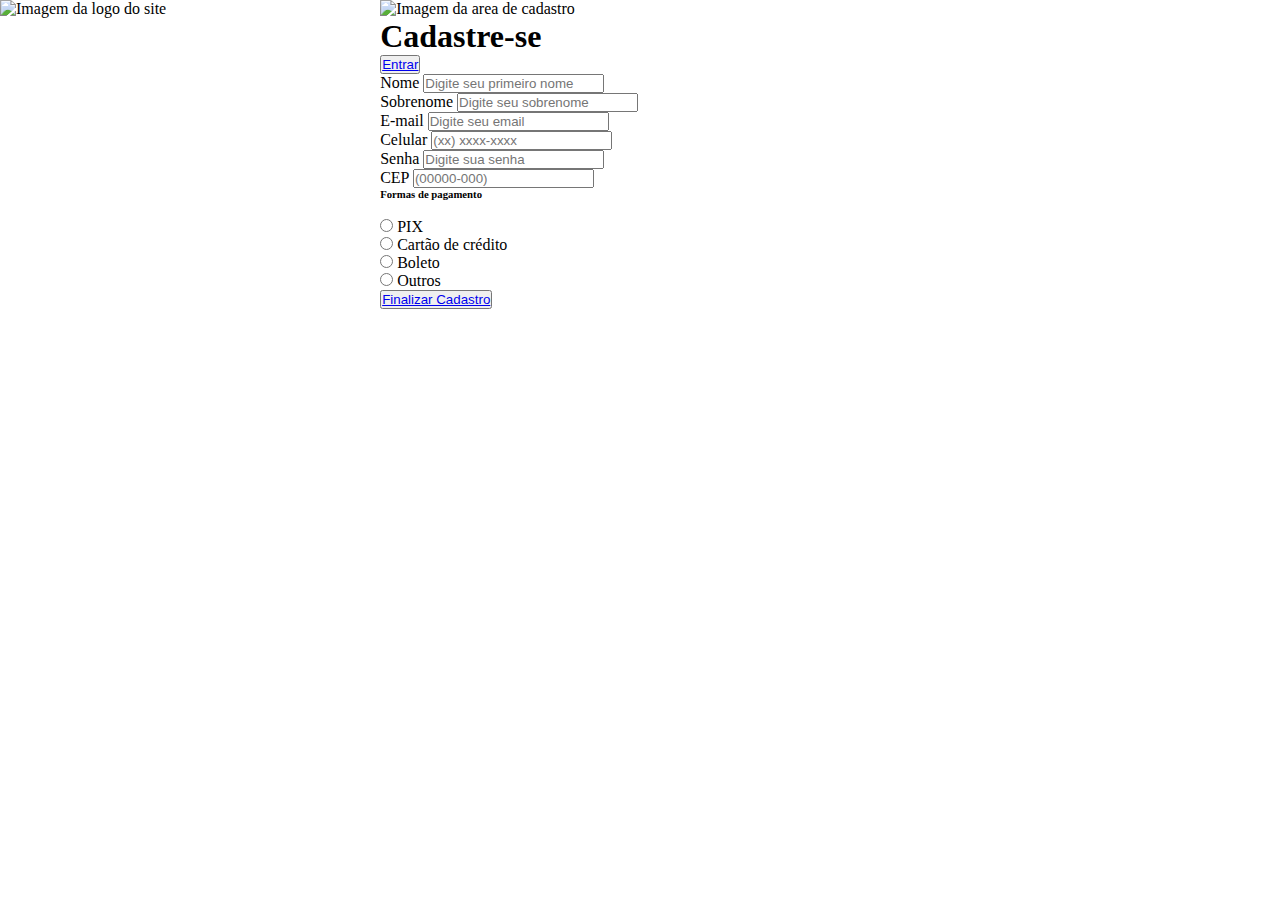
==== cadastro.html @ 622343d0 "atualizacao 1" ====
<!DOCTYPE html>
<html lang="pt-br">
<head>
    <meta charset="UTF-8">
    <link rel="stylesheet" href="CSS/style.css">
    <title>OneViolinStrings</title>
</head>
<body id="body2">
    <header class="grid_c2">
        <div id="logo2">
            <img src="imagem/logo.png" alt="Imagem da logo do site">
        </div>
    </header>

    <main class="grid_p2">
        <div class="elemento_father3">  
            <div class="form-img">
                <img src="imagem/undraw_empty_cart_co35.svg" alt="Imagem da area de cadastro">
            </div>
            <div class="form">
                <form action="#">
                    <div class="form_c">
                        <div class="form-title">
                            <h1>Cadastre-se</h1>
                        </div>
                        <div class="login-button">
                            <button><a href="#">Entrar</a></button>
                        </div>
                    </div>
                    <div class="input_mother">
                        <div class="input_son">
                            <label for="primeironome">Nome</label>
                            <input id="primeironome" type="text" name="primeironome" placeholder="Digite seu primeiro nome" required> 
                        </div>
                        <div class="input_son">
                            <label for="ultimonome">Sobrenome</label>
                            <input id="ultimonome" type="text" name="ultimonome" placeholder="Digite seu sobrenome" required> 
                        </div>
                        <div class="input_son">
                            <label for="email">E-mail</label>
                            <input id="email" type="email" name="email" placeholder="Digite seu email" required> 
                        </div>
                        <div class="input_son">
                            <label for="celular">Celular</label>
                            <input id="celular" type="tel" name="celular" placeholder="(xx) xxxx-xxxx" required> 
                        </div>
                        <div class="input_son">
                            <label for="senha">Senha</label>
                            <input id="senha" type="password" name="senha" placeholder="Digite sua senha" required> 
                        </div>
                        <div class="input_son">
                            <label for="CEP">CEP</label>
                            <input id="CEP" type="tel" name="CEP" placeholder="(00000-000)" required> 
                        </div>
                    </div>

                    <div class="formas-inputs">
                        <div class="genero_title">
                            <h6>Formas de pagamento</h6>
                        </div>
<br>
                        <div class="forma-grupo">
                            <div class="forma-input">
                                <input type="radio" id="PIX" name="forma">
                                <label for="PIX">PIX</label>
                            </div>
                            <div class="forma-input">
                                <input type="radio" id="Cartão de crédito" name="forma">
                                <label for="Cartão de crédito">Cartão de crédito</label>                               
                            </div>
                            <div class="forma-input">
                                <input type="radio" id="boleto" name="forma">
                                <label for="boleto">Boleto</label>                               
                            </div>                            
                            <div class="forma-input">
                                <input type="radio" id="outros" name="forma">
                                <label for="outros">Outros</label>                               
                            </div>
                        </div>  
                        </div> 
                                           
                        <div class="cadastrar-button">
                            <button><a href="index.html">Finalizar Cadastro</a></button>
                            
                        </div>
                </form>
            </div>
        </div>
    </main>





    <footer>



    </footer>
    
</body>
</html>
---- CSS/style.css ----
*{
    margin: 0%;  
    padding: 0% ;
 }
 /* #cc7a48 #f1ac6d #8c440c #ad6650  */
 body{
     /* background-color: black; */
     display: grid;
     grid-template-columns: auto auto auto auto;
     grid-template-rows: 0.2fr 0.1fr auto auto;
     grid-template-areas: 
     "cab cab cab cab"
     "sec pri pri pri"
     "sec pri pri pri"
     "fot fot fot fot"
     ;
 }
 
 
 .grid_c{
     display: flex;
     grid-area: cab;
     background-color: #cc7a48;
     width: 100%;
     height: 100%;
     align-items: center;
     justify-content: center;
     text-align: center;
    
} 

#menu li{
    display: inline;
    text-align: center;
    font-size: x-large;
    color: black;
    border-radius: 8px;
    border: 4px 8px;
    background-color: #b2bec3;
    padding: 4px 12px;
    margin: 25px;
}
 
 
 .grid_p{
     align-items: ce;
     grid-area: pri;
     background-color: #fff
 }
 
 
 .grid_s{
     
     grid-area: sec;
     background-color: #8c440c 
 }
 
 
 .grid_r{
     display: grid;
     grid-area: fot;
     background-color: #ad6650
 
 }

.title{
    font-family: 'Franklin Gothic Medium', 'Arial Narrow', Arial, sans-serif;
    font-size: 40px;
    font-weight: bold;
    position: relative;
    text-align: center;
    text-transform: uppercase;
    margin-top: 50px;
}


.elemento_father{
    display: flex;
    flex-wrap: wrap;
    width: 100%;
    justify-content: center;
    align-items: center;
    margin: 50px 0;
}

.son{
    width: 21%;
    margin: 15px;
    box-sizing: border-box;
    float: left;
    text-align: center;
    font-family: Arial, "Helvetica Neue", Helvetica, sans-serif;
    border-radius: 20px;
    cursor: pointer;
    padding-top: 10px;
    box-shadow: 0 14px 28px rgba(0,0,0,0.25), 0 10px 10 rgba(0,0,0,0.22);
    transition: .3s;
    background-color: #e0e9ee;

}

.son:hover{
    box-shadow: 0 3px 6px rgba(0,0,0,0.16),
    0 3px 6px rgba(0,0,0,0.23);
    transition: translate(0px, -8px);

}

.son img{
    width: 190px;
    height: 180px;
    text-align: center;
    margin: 0 auto;
    display: block;
}

.son p{
    text-align: center;
    color: #b2bec3;
    padding-top: 0 8px;

}

.son h6{
    font-size: 26px;
    text-align: center;
    color: #222f3e;
    margin: 2%;

}


.son h3{
    text-align: center;
    font-size: 30px;
    margin: 5%;
    padding-top: 10px;
 }


.son ul{
    display: flex;
    list-style: none;
    justify-content: center;
    align-items: center;
    padding-top: 0%;

} 

.son li{
    padding-top: 5px;
}

.fa{
    font-size: 26px;
    transition: .4s;
    margin: 3px;
}

.fa:hover{
    transform: scale(1.3);
    transition: .6s;
}

.checked{
    color: #ff9f43;
}


.son button{
    text-align: center;
    font-size: 24px;
    color: #fff;
    width: 100% ;
    padding: 15px;
    border: 0%;
    outline: none;
    cursor: pointer;
    margin-top: 5px;
    border-radius: 20px;
    
}

.add_carrinho-1{
    background-color: #cc7a48;
}



.add_carrinho-2{
    background-color: #cc7a48;
}



.add_carrinho-3{
    background-color: #cc7a48;
}
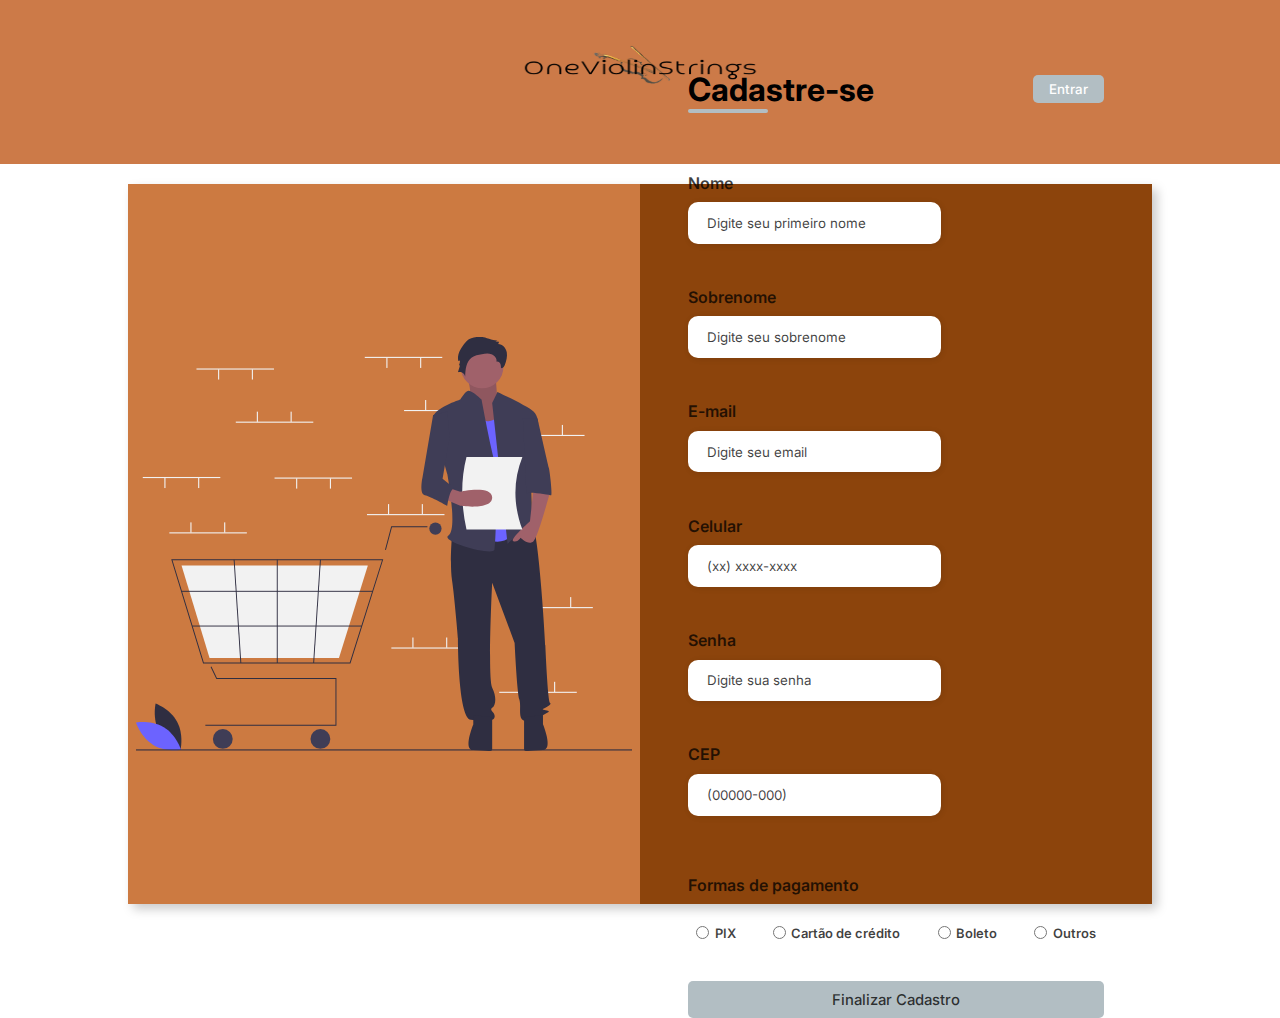
==== commit 93bb3dd7: "Add files via upload" ====
--- a/cadastro.html
+++ b/cadastro.html
@@ -1,19 +1,21 @@
 <!DOCTYPE html>
 <html lang="pt-br">
+
 <head>
     <meta charset="UTF-8">
-    <link rel="stylesheet" href="CSS/style.css">
+    <link rel="stylesheet" href="CSS/style.css"> <!--Link da página CSS-->
     <title>OneViolinStrings</title>
 </head>
+
 <body id="body2">
     <header class="grid_c2">
         <div id="logo2">
-            <img src="imagem/logo.png" alt="Imagem da logo do site">
+            <img src="imagem/logo.png" alt="Imagem da logo do site"> <!--IMG da logo-->
         </div>
     </header>
 
-    <main class="grid_p2">
-        <div class="elemento_father3">  
+    <main class="grid_p2"> <!--Formulário de cadastro-->
+        <div class="elemento_father3">
             <div class="form-img">
                 <img src="imagem/undraw_empty_cart_co35.svg" alt="Imagem da area de cadastro">
             </div>
@@ -24,33 +26,35 @@
                             <h1>Cadastre-se</h1>
                         </div>
                         <div class="login-button">
-                            <button><a href="#">Entrar</a></button>
+                            <button><a href="logincadastro.html">Entrar</a></button> <!-- Ao clicar neste botão irá para outra página-->
                         </div>
                     </div>
                     <div class="input_mother">
                         <div class="input_son">
                             <label for="primeironome">Nome</label>
-                            <input id="primeironome" type="text" name="primeironome" placeholder="Digite seu primeiro nome" required> 
+                            <input id="primeironome" type="text" name="primeironome"
+                                placeholder="Digite seu primeiro nome" required>
                         </div>
                         <div class="input_son">
                             <label for="ultimonome">Sobrenome</label>
-                            <input id="ultimonome" type="text" name="ultimonome" placeholder="Digite seu sobrenome" required> 
+                            <input id="ultimonome" type="text" name="ultimonome" placeholder="Digite seu sobrenome"
+                                required>
                         </div>
                         <div class="input_son">
                             <label for="email">E-mail</label>
-                            <input id="email" type="email" name="email" placeholder="Digite seu email" required> 
+                            <input id="email" type="email" name="email" placeholder="Digite seu email" required>
                         </div>
                         <div class="input_son">
                             <label for="celular">Celular</label>
-                            <input id="celular" type="tel" name="celular" placeholder="(xx) xxxx-xxxx" required> 
+                            <input id="celular" type="tel" name="celular" placeholder="(xx) xxxx-xxxx" required>
                         </div>
                         <div class="input_son">
                             <label for="senha">Senha</label>
-                            <input id="senha" type="password" name="senha" placeholder="Digite sua senha" required> 
+                            <input id="senha" type="password" name="senha" placeholder="Digite sua senha" required>
                         </div>
                         <div class="input_son">
                             <label for="CEP">CEP</label>
-                            <input id="CEP" type="tel" name="CEP" placeholder="(00000-000)" required> 
+                            <input id="CEP" type="tel" name="CEP" placeholder="(00000-000)" required>
                         </div>
                     </div>
 
@@ -58,7 +62,7 @@
                         <div class="genero_title">
                             <h6>Formas de pagamento</h6>
                         </div>
-<br>
+                        <br>
                         <div class="forma-grupo">
                             <div class="forma-input">
                                 <input type="radio" id="PIX" name="forma">
@@ -66,37 +70,34 @@
                             </div>
                             <div class="forma-input">
                                 <input type="radio" id="Cartão de crédito" name="forma">
-                                <label for="Cartão de crédito">Cartão de crédito</label>                               
+                                <label for="Cartão de crédito">Cartão de crédito</label>
                             </div>
                             <div class="forma-input">
                                 <input type="radio" id="boleto" name="forma">
-                                <label for="boleto">Boleto</label>                               
-                            </div>                            
+                                <label for="boleto">Boleto</label>
+                            </div>
                             <div class="forma-input">
                                 <input type="radio" id="outros" name="forma">
-                                <label for="outros">Outros</label>                               
+                                <label for="outros">Outros</label>
                             </div>
-                        </div>  
-                        </div> 
-                                           
-                        <div class="cadastrar-button">
-                            <button><a href="index.html">Finalizar Cadastro</a></button>
-                            
                         </div>
+                    </div>
+
+                    <div class="cadastrar-button">
+                        <button><a href="index.html">Finalizar Cadastro</a></button>
+
+                    </div>
                 </form>
             </div>
         </div>
     </main>
-
-
-
-
 
     <footer>
 
 
 
     </footer>
-    
+
 </body>
+
 </html>--- a/CSS/style.css
+++ b/CSS/style.css
@@ -1,198 +1,768 @@
-*{
-    margin: 0%;  
-    padding: 0% ;
- }
- /* #cc7a48 #f1ac6d #8c440c #ad6650  */
- body{
-     /* background-color: black; */
-     display: grid;
-     grid-template-columns: auto auto auto auto;
-     grid-template-rows: 0.2fr 0.1fr auto auto;
-     grid-template-areas: 
-     "cab cab cab cab"
-     "sec pri pri pri"
-     "sec pri pri pri"
-     "fot fot fot fot"
-     ;
- }
- 
- 
- .grid_c{
-     display: flex;
-     grid-area: cab;
-     background-color: #cc7a48;
-     width: 100%;
-     height: 100%;
-     align-items: center;
-     justify-content: center;
-     text-align: center;
-    
-} 
-
-#menu li{
-    display: inline;
-    text-align: center;
-    font-size: x-large;
-    color: black;
-    border-radius: 8px;
-    border: 4px 8px;
-    background-color: #b2bec3;
-    padding: 4px 12px;
-    margin: 25px;
-}
- 
- 
- .grid_p{
-     align-items: ce;
-     grid-area: pri;
-     background-color: #fff
- }
- 
- 
- .grid_s{
-     
-     grid-area: sec;
-     background-color: #8c440c 
- }
- 
- 
- .grid_r{
-     display: grid;
-     grid-area: fot;
-     background-color: #ad6650
- 
- }
-
-.title{
-    font-family: 'Franklin Gothic Medium', 'Arial Narrow', Arial, sans-serif;
-    font-size: 40px;
-    font-weight: bold;
-    position: relative;
-    text-align: center;
-    text-transform: uppercase;
-    margin-top: 50px;
-}
-
-
-.elemento_father{
-    display: flex;
-    flex-wrap: wrap;
-    width: 100%;
-    justify-content: center;
-    align-items: center;
-    margin: 50px 0;
-}
-
-.son{
-    width: 21%;
-    margin: 15px;
-    box-sizing: border-box;
-    float: left;
-    text-align: center;
-    font-family: Arial, "Helvetica Neue", Helvetica, sans-serif;
-    border-radius: 20px;
-    cursor: pointer;
-    padding-top: 10px;
-    box-shadow: 0 14px 28px rgba(0,0,0,0.25), 0 10px 10 rgba(0,0,0,0.22);
-    transition: .3s;
-    background-color: #e0e9ee;
-
-}
-
-.son:hover{
-    box-shadow: 0 3px 6px rgba(0,0,0,0.16),
-    0 3px 6px rgba(0,0,0,0.23);
-    transition: translate(0px, -8px);
-
-}
-
-.son img{
-    width: 190px;
-    height: 180px;
-    text-align: center;
-    margin: 0 auto;
-    display: block;
-}
-
-.son p{
-    text-align: center;
-    color: #b2bec3;
-    padding-top: 0 8px;
-
-}
-
-.son h6{
-    font-size: 26px;
-    text-align: center;
-    color: #222f3e;
-    margin: 2%;
-
-}
-
-
-.son h3{
-    text-align: center;
-    font-size: 30px;
-    margin: 5%;
-    padding-top: 10px;
- }
-
-
-.son ul{
-    display: flex;
-    list-style: none;
-    justify-content: center;
-    align-items: center;
-    padding-top: 0%;
-
-} 
-
-.son li{
-    padding-top: 5px;
-}
-
-.fa{
-    font-size: 26px;
-    transition: .4s;
-    margin: 3px;
-}
-
-.fa:hover{
-    transform: scale(1.3);
-    transition: .6s;
-}
-
-.checked{
-    color: #ff9f43;
-}
-
-
-.son button{
-    text-align: center;
-    font-size: 24px;
-    color: #fff;
-    width: 100% ;
-    padding: 15px;
-    border: 0%;
-    outline: none;
-    cursor: pointer;
-    margin-top: 5px;
-    border-radius: 20px;
-    
-}
-
-.add_carrinho-1{
-    background-color: #cc7a48;
-}
-
-
-
-.add_carrinho-2{
-    background-color: #cc7a48;
-}
-
-
-
-.add_carrinho-3{
-    background-color: #cc7a48;
-}+@import url('https://fonts.googleapis.com/css2?family=Inter:wght@300;400;500;600&display=swap');
+
+*{
+    margin: 0%;  
+    padding: 0% ;
+    box-sizing: border-box;
+    font-family: 'Inter', sans-serif;
+ }
+ /* #cc7a48 #f1ac6d #8c440c #ad6650  */
+ body{
+     display: grid;
+     grid-template-columns: auto auto auto auto;
+     grid-template-rows: 0.3fr 0.1fr auto auto;
+     grid-template-areas: 
+     "cab cab cab cab"
+     "sec pri pri pri"
+     "sec pri pri pri"
+     "fot fot fot fot";
+ }
+ 
+ .grid_c{
+     display: flex;
+     grid-area: cab;
+     background-color: #cc7a48;
+     width: 100%;
+     height: 90%;
+     align-items: center;
+     justify-content: center;
+     text-align: center;
+}
+
+#logo img{
+    width: 20rem;
+    height: 11rem;
+    position: relative;
+    right: 370px;
+    top: 7px;
+    transition: transform 0.3s ease;
+    cursor: pointer;
+}
+
+#logo img:hover{
+    transform: translatey(10px);
+}
+
+#menu li{
+    display: inline;
+    position: relative;
+    text-align: center;
+    font-size: x-large;
+    color: black;
+    border-radius: 8px;
+    border: 4px 8px;
+    background-color: #b2bec3;
+    padding: 4px 12px;
+    margin: 40px;
+    right: 90px;
+    
+}
+
+.elemento_father{
+    display: flex;
+    position: relative;
+    gap: 15px;
+    left: 10rem;
+}
+
+.elemento_father img{
+    align-items: center;
+    width: 45px;
+}
+
+
+
+
+ .grid_p{
+     grid-area: pri;
+     background-color: #fff
+ }
+ 
+ .grid_s{
+     
+     grid-area: sec;
+     background-color: #8c440c 
+ }
+ 
+ .grid_r{
+     display: grid;
+     grid-area: fot;
+     background-color: #ad6650
+ }
+
+.title{
+    font-size: 40px;
+    font-weight: bold;
+    position: relative;
+    text-align: center;
+    text-transform: uppercase;
+    margin-top: 50px;
+}
+
+.elemento_father2{
+    display: flex;
+    flex-wrap: wrap;
+    width: 100%;
+    justify-content: center;
+    align-items: center;
+    margin: 50px 0;
+}
+
+.son{
+    width: 21%;
+    margin: 15px;
+    box-sizing: border-box;
+    float: left;
+    text-align: center;
+    font-family: Arial, "Helvetica Neue", Helvetica, sans-serif;
+    border-radius: 20px;
+    cursor: pointer;
+    padding-top: 10px;
+    box-shadow: 0 14px 28px rgba(0,0,0,0.25), 0 10px 10 rgba(0,0,0,0.22);
+    transition: .3s;
+    background-color: #e0e9ee;
+}
+
+.son:hover{
+    box-shadow: 0 3px 6px rgba(0,0,0,0.16),
+    0 3px 6px rgba(0,0,0,0.23);
+    transition: translate(0px, -8px);
+}
+
+.son img{
+    width: 190px;
+    height: 180px;
+    text-align: center;
+    margin: 0 auto;
+    display: block;
+}
+
+.son p{
+    text-align: center;
+    color: #b2bec3;
+    padding-top: 0 8px;
+}
+
+.son h6{
+    font-size: 26px;
+    text-align: center;
+    color: #222f3e;
+    margin: 2%;
+}
+
+
+.son h3{
+    text-align: center;
+    font-size: 30px;
+    margin: 5%;
+    padding-top: 10px;
+ }
+
+
+.son ul{
+    display: flex;
+    list-style: none;
+    justify-content: center;
+    align-items: center;
+    padding-top: 0%;
+} 
+
+.son li{
+    padding-top: 5px;
+}
+
+.fa{
+    font-size: 26px;
+    transition: .4s;
+    margin: 3px;
+}
+
+.fa:hover{
+    transform: scale(1.3);
+    transition: .6s;
+}
+
+.checked{
+    color: #ff9f43;
+}
+
+
+.son button{
+    text-align: center;
+    font-size: 24px;
+    color: #fff;
+    width: 100% ;
+    padding: 15px;
+    border: 0%;
+    outline: none;
+    cursor: pointer;
+    margin-top: 5px;
+    border-radius: 20px;
+}
+
+.add_carrinho-1{
+    background-color: #cc7a48;
+}
+
+.add_carrinho-2{
+    background-color: #cc7a48;
+}
+
+.add_carrinho-3{
+    background-color: #cc7a48;
+}
+
+/* FORMULÁRIO DO CADASTRO */
+
+#body2{
+    display: grid;
+    grid-template-columns: auto auto auto auto;
+    grid-template-rows: 0.5fr 3fr auto auto;
+    grid-template-areas: 
+    "cabe cabe cabe cabe"
+    "prin prin prin prin" 
+    "prin prin prin prin"
+    "fot fot fot fot";
+}
+
+.grid_c2{
+    grid-area: cabe;
+    display: flex;
+    background-color: #cc7a48;
+    width: 100%;
+    height: 100%;
+    align-items: center;
+    justify-content: center;
+    text-align: center;
+}
+
+#logo2 img{
+    width: 15rem;
+    height: 10rem;
+    position: relative;
+    transition: transform 0.3s ease;
+}
+#logo2 img:hover{
+    transform: translatey(10px);
+}
+
+.grid_p2{
+    grid-area: prin;
+    width: 100%;
+    height: 100%;
+    margin: 10px 0;
+    display: flex;
+    justify-content: center;
+    align-items: center;
+    background-color: #fff;
+}
+
+.elemento_father3{
+    width: 80%;
+    height: 80vh;
+    display: flex;
+    box-shadow: 5px 5px 10px rgba(0,0,0,0.212);
+}
+
+.form-img{
+    width: 50%;
+    display: flex;
+    justify-content: center;
+    background-color:#cc7a41 ;
+    padding: 1rem;
+}
+
+.form-img img{
+   width: 31rem; 
+}
+
+.form{
+   width: 50%;
+   display: flex;
+   justify-content: center;
+   align-items: center;
+   background-color:#8c440c;
+   padding: 3rem;
+
+}
+
+.form_c{
+    margin-bottom: 3rem;
+    display: flex;
+    justify-content: space-between;
+}
+
+.login-button{
+    display: flex;
+    align-items: center;
+}
+
+.login-button button{
+    border: none;
+    background-color: #b2bec3;
+    padding: 0.4rem 1rem;
+    border-radius: 5px;
+    cursor: pointer;
+}
+
+.login-button button:hover{
+    background-color: #b2bec5 ;
+}
+
+.login-button button a{
+    text-decoration: none;
+    font-weight: 500;
+    color: #fff;
+}
+
+.form_c h1::after{
+    content: '';
+    display: block;
+    width: 5rem;
+    height: 0.3rem;
+    background-color: #b2bec3;
+    margin: 0 auto;
+    position: absolute;
+    border-radius: 10px;
+}
+
+.input_mother{
+    display: flex;
+    flex-wrap: wrap;
+    justify-content: space-between;
+    padding: 1rem 0;
+}
+
+.input_son{
+    display: flex;
+    flex-direction: column;
+    margin-bottom: 2.1rem;
+}
+
+.input_son input{
+    margin: 0.6rem 0;
+    padding: 0.8rem 1.2rem;
+    border: none;
+    border-radius: 10px;
+    box-shadow: 1px 1px 6px #0000001c;
+}
+
+.input_son input:hover {
+    background-color: #b2bec3;
+}
+
+.input_son input:focus-visible{
+    outline: 1px solid #8c440c;
+}
+
+.input_son label,
+.genero_title h6{
+    font-size: 1rem;
+    font-weight: 600;
+    color: #000000c0;    
+}
+
+.input_son input::placeholder{
+   color: #000000c0; 
+}
+
+.forma-grupo{
+    display: flex;
+    justify-content: space-between;
+    margin-top: 0.62rem;
+    padding: 0 0.5rem;
+}
+
+.forma-input{
+    display: flex;
+    align-items: center;
+}
+
+.forma-input input{
+    margin-right: 0.35rem;
+}
+
+.forma-input label{
+    font-size: 0.81rem;
+    font-weight: 600;
+    color: #000000c0;
+}
+
+.cadastrar-button button{
+    width: 100%;
+    margin-top: 2.5rem;
+    border: none;
+    background-color: #b2bec3;
+    padding: 0.62rem;
+    border-radius: 5px;
+    cursor: pointer;
+}
+
+.cadastrar-button button:hover{
+    background-color: #b2bec5;
+}
+
+.cadastrar-button button a{
+    text-decoration: none;
+    font-size: 0.93rem;
+    font-weight: 500;
+    color: #000000c0;
+}
+
+/* PAG PRODUTO */
+
+#body3{
+    display: grid;
+    grid-template-columns: 2fr 1fr auto auto;
+    grid-template-rows: auto auto auto auto;
+    grid-template-areas: 
+    "cabec cabec cabec cabec"
+    "princ princ princ princ" 
+    "princ princ princ princ"
+    "foot foot foot foot";
+}
+
+
+.grid_c3{
+    grid-area: cabec;
+    display: flex;
+    background-color: #cc7a48;
+    width: 100%;
+    height: 100%;
+    align-items: center;
+    justify-content: center;
+    text-align: center;
+}
+
+.grid_p3{
+    grid-area: princ;
+    position: relative;
+}
+
+.grid_f3{
+    grid-area: foot;
+}
+
+.produto{
+    display: flex;
+    width: 100%;
+    height: 100%;
+    justify-content: center;
+    align-items: center; 
+    text-align: center;
+    position: relative;
+}
+
+.lado-esq{
+    display: flex;
+    flex-direction: column;
+    width: 100%;
+}
+
+.selector-image{
+    max-width: 600px;
+    align-items: center;
+    margin: 0 auto;
+}
+
+.selector-image img{
+    height: 80%;
+    width: 100%;
+}
+
+.image-secundaria img{
+    width: 10%;
+    max-width: 600px;
+}
+
+.images-secundarias{
+    display: inline;
+}
+
+.lado-direito{
+    width: 100%;
+    flex-direction: column;
+    position: relative;
+    right: 50px;
+}
+
+.lado-direito h1{
+    text-align: center;
+    font-size: 30px;
+    margin: 5%;
+    padding-top: 10px;
+}
+
+.lado-direito h3{
+    font-size: 26px;
+    text-align: center;
+    color: #222f3e;
+    margin: 1%;
+}
+
+.lado-direito p{
+    font-size: 14px;
+    color: #b2bec3;    
+}
+
+.lado-direito button{
+    width: 50%;
+    text-align: center;
+    font-size: 15px;
+    background-color: #cc7a48;;
+    color: #fff;
+    padding: 10px;
+    border: 0%;
+    cursor: pointer;
+    border-radius: 20px;
+    margin: 5%;
+}
+
+.desc{
+    position: relative;
+}
+
+.desc h2{
+    text-align: center;
+    font-size: 30px;
+}
+
+.desc p{
+    margin-left: 120px;
+    font-size: 18px;
+}
+
+/* CARRINHO */
+
+#body4{
+    display: grid;
+    grid-template-columns: auto auto auto auto;
+    grid-template-rows: auto auto auto auto;
+    grid-template-areas: 
+    "cabeca cabeca cabeca cabeca"
+    "princi princi princi princi" 
+    "princi princi princi princi"
+    "foote foote foote foote";
+}
+
+button{
+    cursor: pointer;
+}
+
+.grid_c4{
+    grid-area: cabeca;
+    display: flex;
+    justify-content: center;
+    background-color: #cc7a48;
+    width: 100%;
+    height: 100%;
+    font-size: 24px;
+    padding: 20px 0;
+}
+
+#voltar{
+    position: relative;
+    left: 40rem;
+    background-color: #8c440c;
+    border: 0;
+    width: 30px;
+    height: 30px;
+    border-radius: 100%;
+    display: flex;
+    align-items: center;
+    justify-content: center;
+    font-size: 20px;
+    text-decoration: none;
+}
+
+#voltar:hover{
+    background-color: #ad6650;
+}
+
+.grid_p4{
+    grid-area: princi;
+    background-color: #fff;
+    padding: 0 30px;
+}
+
+.titulo-car{
+    font-size: 40px;
+    padding: 50px 0;
+    text-align: center;
+}
+
+.content{
+    display: flex;
+}
+
+.content section{
+    flex: 1;
+}
+
+.content aside{
+    min-width: 250px;
+}
+
+.info{
+    width: 100%;
+    border-collapse: collapse;
+}
+
+.info thead tr{
+    border-bottom: 3px solid #eee;
+}
+
+.info thead tr th{
+    text-align: left;
+    padding-bottom: 10px;
+    text-transform: uppercase;
+    color: #555;
+}
+
+.info tbody tr{
+    border-bottom: 3px solid #eee;
+    &:last-child{
+        border: 0;
+    }
+}
+
+.info tbody tr td{
+    padding: 30px 0;
+}
+
+.img-prod{
+    display: flex;
+    align-items: center;
+}
+
+.img-prod img{
+    border-radius: 6px;
+    width: 90px;
+}
+
+.informa{
+    margin-left: 20px;
+}
+
+.name{
+    font-size: 20px;
+    margin-bottom: 10px;
+}
+
+.category{
+    color: #555;
+}
+
+.qty{
+    background-color: #eee;
+    display: inline-flex;
+    padding: 0 0;
+    justify-content: space-around;
+    align-items: center;
+    border-radius: 20px;
+    overflow: hidden;
+    height: 30px;
+    min-width: 60px;
+}
+
+.qty span{
+    margin: 0 10px;
+}
+
+.qty button{
+    display: flex;
+    align-items: center;
+    background: transparent;
+    border: 0;
+    padding: 0 10px;
+    font-size: 20px;
+    height: 100%;
+}
+
+.qty button:hover{
+    background-color: #ddd;
+}
+
+.remove{
+    background: #eee;
+    border: 0;
+    width: 30px;
+    height: 30px;
+    border-radius: 100%;
+    display: flex;
+    align-items: center;
+    justify-content: center;
+    font-size: 20px; 
+}
+
+.remove:hover{ 
+    background-color: #ddd;
+}
+
+aside{
+    margin-left: 30px;
+}
+
+.box{
+    margin-bottom: 15px;
+    border: 1px solid #ccc;
+    background: #eee;
+    color: #222;
+}
+
+.box h2{
+    padding: 15px 20px;
+    font-size: 20px;
+    border-bottom: 1px solid #ccc;
+}
+
+.info-c{
+    padding: 20px;
+    font-size: 16px;
+}
+
+.info-c div{ 
+    display: flex;
+    justify-content: space-between;
+    margin-bottom: 10px;
+    color: #555;
+    &:last-child {
+        margin: 0;
+      }
+}
+
+.info-c button{
+    color: #28a745;
+    background: transparent;
+    border: 0;
+    display: flex;
+    align-items: center;
+    font-size: 16px;
+}
+
+#final{
+    padding: 15px 20px;
+    background: #ddd;
+    font-size: 18px;
+    display: flex;
+    justify-content: space-between;
+}
+
+aside button{
+    border: 0;
+    padding: 15px 0;
+    color: white;
+    background: #28a745;
+    display: block;
+    width: 100%;
+    text-transform: uppercase;
+    letter-spacing: 1px;
+    font-size: 16px;
+}
+
+aside button:hover{
+    background: #3bc55b;
+}
+
+
+
